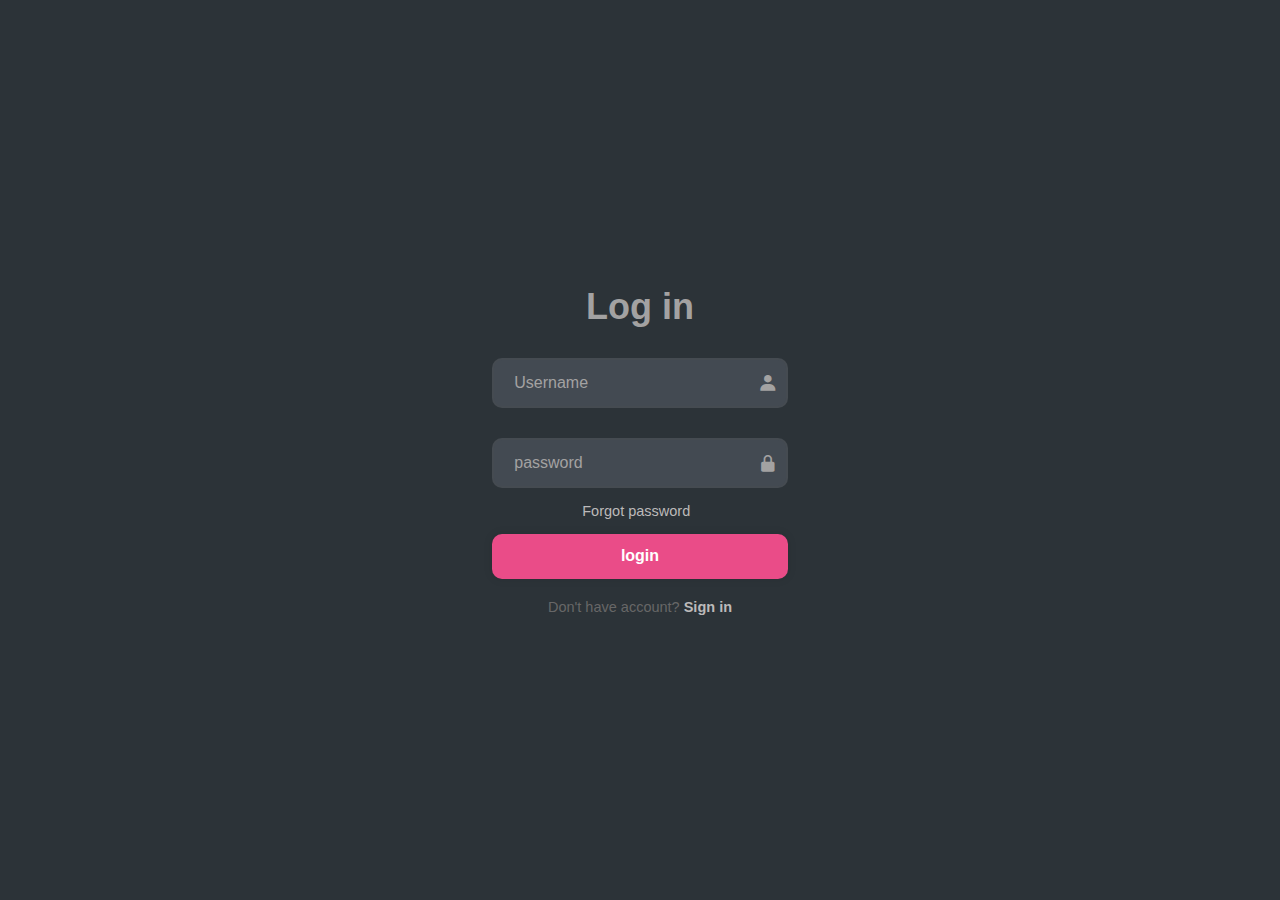
==== index.html @ 4bdaf137 "Add files via upload" ====
<!DOCTYPE html>
<html lang="en">
<head>
    <meta charset="UTF-8">
    <meta name="viewport" content="width=device-width, initial-scale=1.0">
    <title>Login</title>
    <link rel="stylesheet" href="style.css">
    <link href='https://unpkg.com/boxicons@2.1.4/css/boxicons.min.css' rel="stylesheet">
</head>
<body>



    <form action="profile.html" method="get">

        <div class="wrapper">
            <form action="">
                <h1>Log in</h1>
                <div class="input-box">
                    <input type="text" placeholder="Username" required>
                    <i class="bx bxs-user"></i>
                </div>

                <div class="input-box">
                    <input type="password" placeholder="password" required>
                    <i class="bx bxs-lock-alt"></i>
                </div>

                <div class="remember-forgot">
                    <!-- <label><input type="checkbox">Remember me</label> -->
                    <a href="frgot pass.html">Forgot password</a>
                </div>

                    <button type="submit" class="btn" id="sbmt">login</button>

                <div class="register-link">
                        <p>Don't have account? <a href="register.html">Sign in</a></p>
                </div>

            </form>
        </div>
    </form>
    
</body>
</html>
---- style.css ----
*{
    margin: 0;
    padding: 0;
    box-sizing: border-box;
    font-family: "poppins", sans-serif;
}



body{
    display: flex;
    justify-content: center;
    align-items: center;
    flex-wrap: wrap ;
    min-height: 100vh;
    background: #2c3338;    
    background-size: cover;
    background-position: center;
    background-attachment: fixed;
}

.wrapper h1{
    font-size: 36px;
    text-align: center;
    color:  #A3A2A2;
}

.wrapper .input-box{
    color: #A3A2A2;
    width: 100%;
    height: 50px;
    margin: 30px 0;
}

.input-box input{
    width: 100%;    
    height: 100%;
    background: #434A52;
    border: none;
    outline: none;
    border: 2px solid rgba(78, 78, 78, 0.2);
    border-radius: 10px;
    font-size: 16px;
    color: #000000;
    padding: 20px 40px 20px 20px;
}

.input-box input::placeholder{
    color: #A3A2A2;
}

.input-box i{
    position: relative;
    left: 90%;
    bottom: 70%;
    font-size: 20px;
}

.wrapper .remember-forgot{
    display: flex;
    justify-content: space-between;
    font-size: 14.5px;
    margin: -15px 0 15px;
}
.remember-forgot label input{
    accent-color:#000000;
    margin-left: 9px;
}

.remember-forgot a{
    color: #BCBABA;
    text-decoration: none;
    position: relative;
    left: 90px;
}

.wrapper .btn{
    width: 100%;
    height: 45px;
    background-color: #ea4c88;
    border: none;
    outline: none;
    border-radius: 10px;
    box-shadow: 0 0 10px rgba(0, 0, 0, .1);
    cursor: pointer;
    font-size:  16px;
    color: #fff;
    font-weight: 600;
}
.wrapper .register-link{
    font-size: 14.5px;
    text-align: center;
    margin-top: 20px;
}

.register-link p a{
    color: #BCBABA;
    text-decoration: none;
    font-weight: 600;
}

.register-link p a:hover {
    text-decoration: underline;
}

.remember-forgot label{
    color: #676767;
    
}

.register-link p{
    color: #676767;
}
.wrapper .btn:hover {
    color: #fff;
    background-color: #3b4148;
}
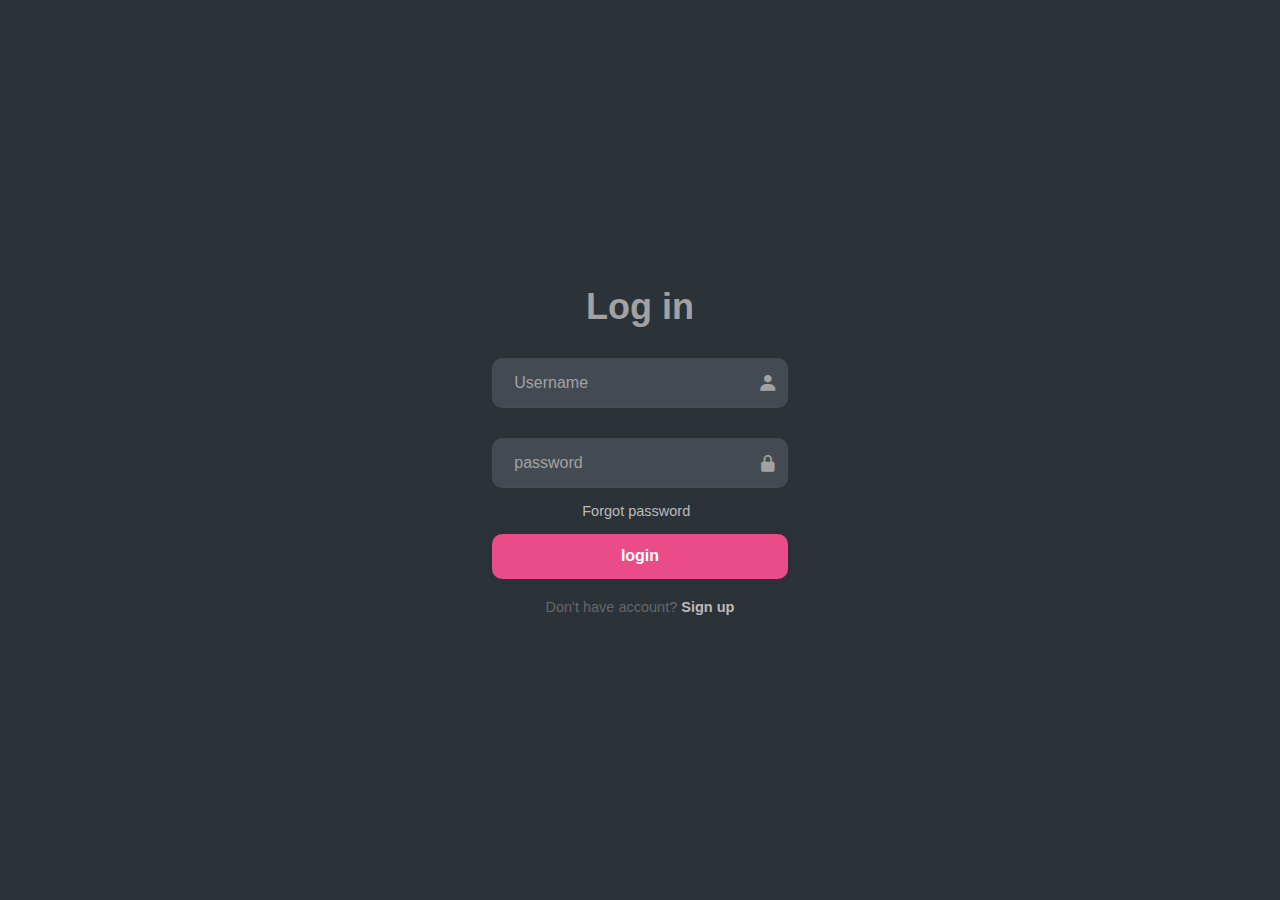
==== commit 7f711b14: "index.html" ====
--- a/index.html
+++ b/index.html
@@ -34,7 +34,7 @@
                     <button type="submit" class="btn" id="sbmt">login</button>
 
                 <div class="register-link">
-                        <p>Don't have account? <a href="register.html">Sign in</a></p>
+                        <p>Don't have account? <a href="register.html">Sign up</a></p>
                 </div>
 
             </form>
@@ -42,4 +42,4 @@
     </form>
     
 </body>
-</html>+</html>
